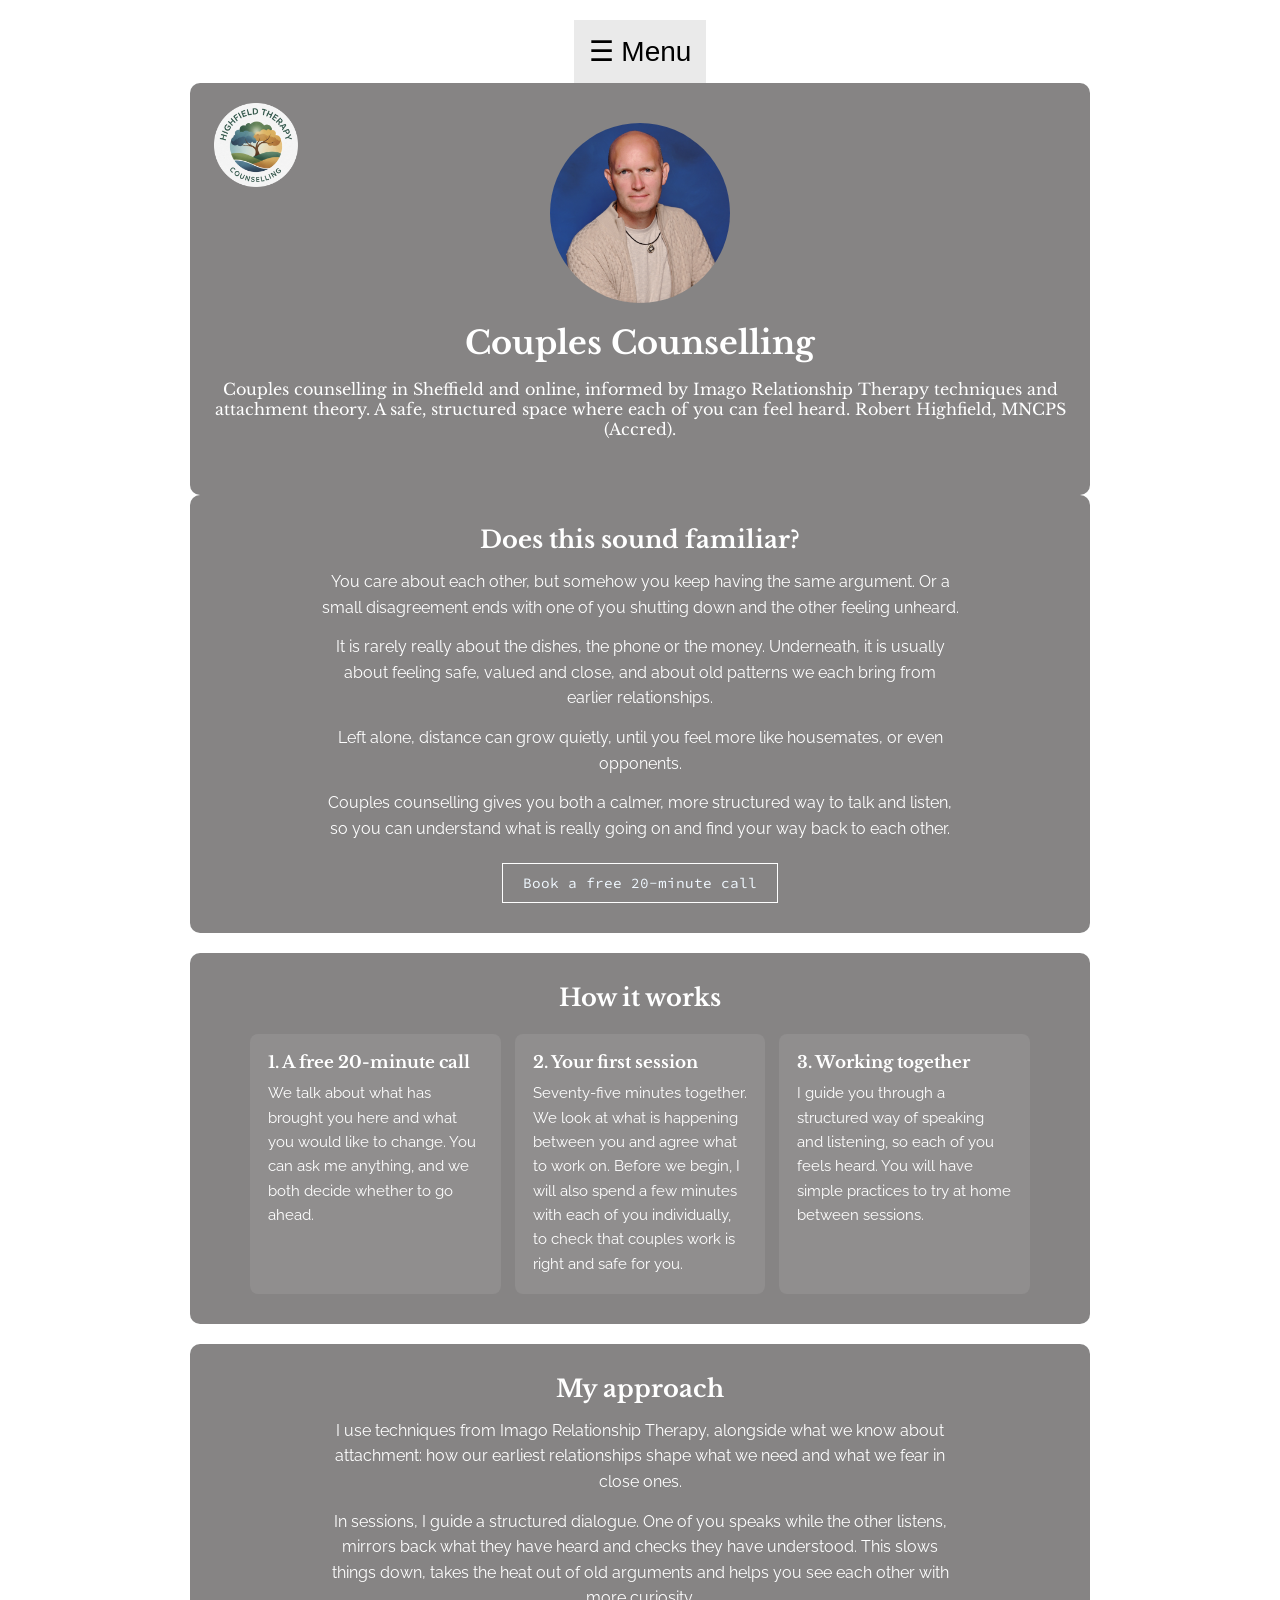
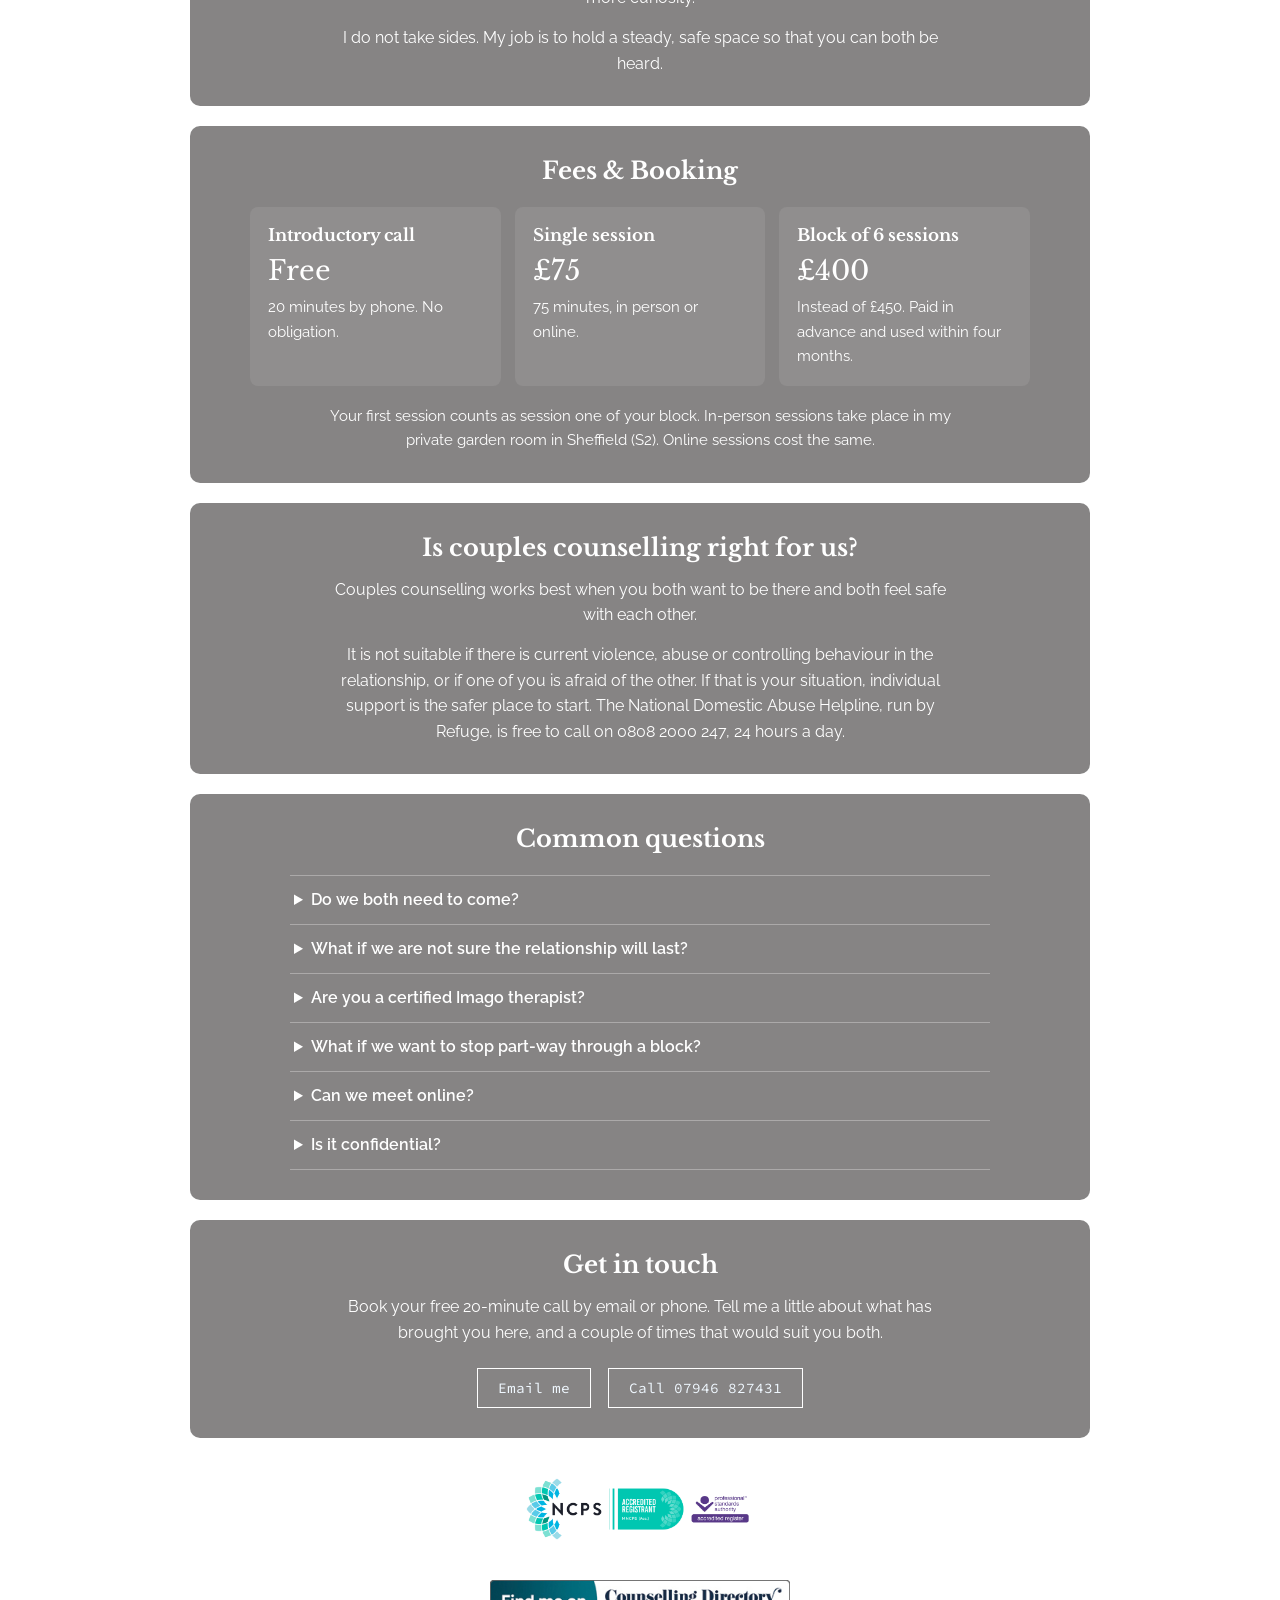
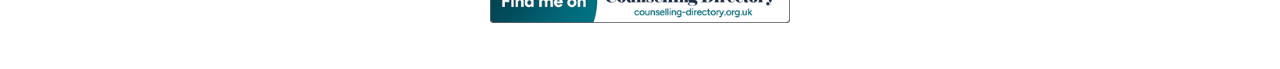
==== couples-counselling.html @ bbd79ad4 "Add files via upload" ====
<!DOCTYPE html>
<html lang="en-GB">
<head>
    <meta charset="UTF-8">
    <meta name="viewport" content="width=device-width, initial-scale=1.0">
    <title>Couples Counselling in Sheffield &amp; Online | Highfield Therapy</title>
    <meta name="description" content="Couples counselling in Sheffield and online, informed by Imago techniques and attachment theory. A safe, structured space to be heard. Free 20-minute call.">
    <link rel="canonical" href="https://highfieldtherapy.co.uk/couples-counselling.html">
    <link rel="icon" type="image/png" href="favicon.png">

    <meta property="og:type" content="website">
    <meta property="og:title" content="Couples Counselling in Sheffield &amp; Online | Highfield Therapy">
    <meta property="og:description" content="A safe, structured space for couples to be heard, informed by Imago techniques and attachment theory. Free 20-minute call.">
    <meta property="og:url" content="https://highfieldtherapy.co.uk/couples-counselling.html">
    <meta property="og:image" content="https://highfieldtherapy.co.uk/Profilephoto.JPG">

    <script type="application/ld+json">
    {
      "@context": "https://schema.org",
      "@type": "Service",
      "name": "Couples counselling",
      "serviceType": "Couples counselling",
      "description": "Couples counselling in Sheffield and online, informed by Imago Relationship Therapy techniques and attachment theory.",
      "provider": {
        "@type": "ProfessionalService",
        "name": "Highfield Therapy",
        "url": "https://highfieldtherapy.co.uk/"
      },
      "areaServed": "Sheffield",
      "offers": {
        "@type": "Offer",
        "price": "75",
        "priceCurrency": "GBP"
      }
    }
    </script>

    <link rel="stylesheet" href="styles.css">
</head>
<body>
    <style>
  /* Hamburger menu (same as homepage) */
  #menu-toggle { display: none; }
  .nav-links { display: none; list-style-type: none; padding: 0; margin: 0; background-color: #f9f9f9; }
  #menu-toggle:checked + .nav-links { display: block; }
  .hamburger { font-size: 28px; cursor: pointer; display: block; padding: 15px; background: #eaeaea; }
  .nav-links li a { display: block; padding: 15px; text-decoration: none; color: #333; border-bottom: 1px solid #ddd; }
  .nav-links li a:hover { background-color: #ddd; }

  /* Brand logo above the profile photo */
  .brand-logo { position: absolute; top: 14px; left: 14px; width: 52px; height: 52px; }
  @media (min-width: 700px) {
    .brand-logo { top: 20px; left: 24px; width: 84px; height: 84px; }
  }

  /* Profile photo */
  .profile-photo { display: block; margin: 0 auto 20px; width: 180px; height: 180px; object-fit: cover; border-radius: 50%; }

  .Frame { width: min(94vw, 900px); position: relative; }

  /* Full-width content bands */
  .band { width: min(94vw, 900px); margin: 0 auto 20px; }

  .section {
    padding: 30px 24px;
    text-align: center;
    background-color: rgba(5,2,2,0.482);
    border-radius: 10px;
    font-family: 'Libre Baskerville', serif;
    color: white;
    scroll-margin-top: 20px;
  }
  .section h2 { font-size: 1.5em; margin: 0 0 15px 0; }
  .section p {
    font-family: 'Raleway', sans-serif;
    font-size: 1em;
    line-height: 1.6em;
    margin: 0 auto 14px;
    max-width: 640px;
  }
  .section p:last-of-type { margin-bottom: 0; }

  /* Call-to-action link, styled like the Contact button */
  .cta {
    display: inline-block;
    margin: 22px 6px 0;
    padding: 10px 20px;
    font-size: 0.9em;
    font-family: 'Source Code Pro', monospace;
    background-color: transparent;
    color: aliceblue;
    border: 1px solid white;
    text-decoration: none;
  }
  .cta:hover { background-color: #d9d5d5dc; color: black; }

  /* Small panels inside a section (steps and prices) */
  .cards { display: grid; grid-template-columns: 1fr; gap: 14px; margin: 22px auto 0; max-width: 780px; }
  .card { background: rgba(255,255,255,0.08); border-radius: 8px; padding: 18px; text-align: left; }
  .card h3 { margin: 0 0 8px 0; font-size: 1.05em; }
  .card p { margin: 0 0 6px 0; max-width: none; font-size: 0.95em; }
  .card .price { font-family: 'Libre Baskerville', serif; font-size: 1.7em; margin: 4px 0 8px 0; }
  .card .small { font-size: 0.85em; opacity: 0.85; }
  .section p.note { margin-top: 18px; font-size: 0.95em; }

  /* FAQ accordion (no JavaScript needed) */
  .faq { max-width: 700px; margin: 22px auto 0; text-align: left; }
  .faq details { border-top: 1px solid rgba(255,255,255,0.3); padding: 12px 4px; }
  .faq details:last-child { border-bottom: 1px solid rgba(255,255,255,0.3); }
  .faq summary { cursor: pointer; font-family: 'Raleway', sans-serif; font-weight: 600; line-height: 1.5em; }
  .faq details p { margin: 10px 0 0 0; max-width: none; text-align: left; }

  /* Membership logos in the footer, on a light panel so they stay clear */
  .site-footer { width: min(94vw, 900px); margin: 0 auto 30px; text-align: center; }
  .logo-panel { display: inline-block; background: rgba(255,255,255,0.93); border-radius: 10px; padding: 14px 22px; }
  .logo-panel img { display: block; width: 100%; max-width: 240px; height: auto; }

  @media (min-width: 700px) {
    .cards.three { grid-template-columns: repeat(3, 1fr); }
    .cards.two { grid-template-columns: repeat(2, 1fr); }
  }
</style>

<nav>
  <label for="menu-toggle" class="hamburger">&#9776; Menu</label>
  <input type="checkbox" id="menu-toggle">
  <ul class="nav-links">
    <li><a href="index.html">Home</a></li>
    <li><a href="index.html#about">About Me</a></li>
    <li><a href="index.html#therapy">Individual Counselling</a></li>
    <li><a href="couples-counselling.html">Couples Counselling</a></li>
    <li><a href="#fees">Fees &amp; Booking</a></li>
    <li><a href="#contact">Contact</a></li>
  </ul>
</nav>

<div class="Frame">
    <img src="logo-600.png" alt="Highfield Therapy Counselling logo" class="brand-logo" width="70" height="70">
    <img src="Profilephoto.JPG" alt="Robert Highfield, counsellor in Sheffield" class="profile-photo">
    <h1 id="Title">Couples Counselling</h1>
    <p id="Welcome">Couples counselling in Sheffield and online, informed by Imago Relationship Therapy techniques and attachment theory. A safe, structured space where each of you can feel heard. Robert Highfield, MNCPS (Accred).</p>
</div>

<div class="band">
  <section id="intro" class="section">
    <h2>Does this sound familiar?</h2>
    <p>You care about each other, but somehow you keep having the same argument. Or a small disagreement ends with one of you shutting down and the other feeling unheard.</p>
    <p>It is rarely really about the dishes, the phone or the money. Underneath, it is usually about feeling safe, valued and close, and about old patterns we each bring from earlier relationships.</p>
    <p>Left alone, distance can grow quietly, until you feel more like housemates, or even opponents.</p>
    <p>Couples counselling gives you both a calmer, more structured way to talk and listen, so you can understand what is really going on and find your way back to each other.</p>
    <a href="#contact" class="cta">Book a free 20-minute call</a>
  </section>
</div>

<div class="band">
  <section id="how-it-works" class="section">
    <h2>How it works</h2>
    <div class="cards three">
      <div class="card">
        <h3>1. A free 20-minute call</h3>
        <p>We talk about what has brought you here and what you would like to change. You can ask me anything, and we both decide whether to go ahead.</p>
      </div>
      <div class="card">
        <h3>2. Your first session</h3>
        <p>Seventy-five minutes together. We look at what is happening between you and agree what to work on. Before we begin, I will also spend a few minutes with each of you individually, to check that couples work is right and safe for you.</p>
      </div>
      <div class="card">
        <h3>3. Working together</h3>
        <p>I guide you through a structured way of speaking and listening, so each of you feels heard. You will have simple practices to try at home between sessions.</p>
      </div>
    </div>
  </section>
</div>

<div class="band">
  <section id="approach" class="section">
    <h2>My approach</h2>
    <p>I use techniques from Imago Relationship Therapy, alongside what we know about attachment: how our earliest relationships shape what we need and what we fear in close ones.</p>
    <p>In sessions, I guide a structured dialogue. One of you speaks while the other listens, mirrors back what they have heard and checks they have understood. This slows things down, takes the heat out of old arguments and helps you see each other with more curiosity.</p>
    <p>I do not take sides. My job is to hold a steady, safe space so that you can both be heard.</p>
  </section>
</div>

<div class="band">
  <section id="fees" class="section">
    <h2>Fees &amp; Booking</h2>
    <div class="cards three">
      <div class="card">
        <h3>Introductory call</h3>
        <div class="price">Free</div>
        <p>20 minutes by phone. No obligation.</p>
      </div>
      <div class="card">
        <h3>Single session</h3>
        <div class="price">&pound;75</div>
        <p>75 minutes, in person or online.</p>
      </div>
      <div class="card">
        <h3>Block of 6 sessions</h3>
        <div class="price">&pound;400</div>
        <p>Instead of &pound;450. Paid in advance and used within four months.</p>
      </div>
    </div>
    <p class="note">Your first session counts as session one of your block. In-person sessions take place in my private garden room in Sheffield (S2). Online sessions cost the same.</p>
  </section>
</div>

<div class="band">
  <section id="suitability" class="section">
    <h2>Is couples counselling right for us?</h2>
    <p>Couples counselling works best when you both want to be there and both feel safe with each other.</p>
    <p>It is not suitable if there is current violence, abuse or controlling behaviour in the relationship, or if one of you is afraid of the other. If that is your situation, individual support is the safer place to start. The National Domestic Abuse Helpline, run by Refuge, is free to call on 0808 2000 247, 24 hours a day.</p>
  </section>
</div>

<div class="band">
  <section id="faq" class="section">
    <h2>Common questions</h2>
    <div class="faq">
      <details>
        <summary>Do we both need to come?</summary>
        <p>Sessions are for the two of you together. As well as the sessions, I will spend a short time with each of you individually before we begin, to make sure couples counselling is the right and safe fit.</p>
      </details>
      <details>
        <summary>What if we are not sure the relationship will last?</summary>
        <p>You do not need to be certain. Some couples come to repair things, some to understand what is happening, and some to work out what they want. I do not take sides or push you towards any particular outcome.</p>
      </details>
      <details>
        <summary>Are you a certified Imago therapist?</summary>
        <p>Not yet. I have trained in Imago Relationship Therapy and use its techniques, alongside attachment-informed counselling. I am happy to talk about my training on the free call.</p>
      </details>
      <details>
        <summary>What if we want to stop part-way through a block?</summary>
        <p>That is fine. Sessions you have attended are charged at &pound;75 each, and I refund the rest of the block.</p>
      </details>
      <details>
        <summary>Can we meet online?</summary>
        <p>Yes. You will need a private space, a stable internet connection, and a device that lets us see each other. Many couples find it easiest to sit together at one device.</p>
      </details>
      <details>
        <summary>Is it confidential?</summary>
        <p>What you tell me stays between us, with the usual exceptions where someone is at serious risk of harm or the law requires me to share information. I will go through this with you in detail at the start.</p>
      </details>
    </div>
  </section>
</div>

<div class="band">
  <section id="contact" class="section">
    <h2>Get in touch</h2>
    <p>Book your free 20-minute call by email or phone. Tell me a little about what has brought you here, and a couple of times that would suit you both.</p>
    <a href="mailto:hello@highfieldtherapy.co.uk?subject=Couples%20counselling%20enquiry" class="cta">Email me</a>
    <a href="tel:+447946827431" class="cta">Call 07946 827431</a>
  </section>
</div>

<footer class="site-footer">
  <div class="logo-panel">
    <img src="ncpsaccreg.png" alt="NCPS Individual Accredited Registrant logo">
  </div>

  <div style="margin-top: 16px;">
    <a href="https://www.counselling-directory.org.uk/counsellors/robert-highfield" target="_blank" rel="noopener">
      <img src="counsellingdirectory.png" alt="Find me on Counselling Directory" style="display: block; margin: 0 auto; width: 100%; max-width: 300px; height: auto;">
    </a>
  </div>

  <div class="verified-seal" style="margin-top: 16px;">
    <!-- Professional verification provided by Psychology Today -->
    <a href="https://www.psychologytoday.com/profile/1792340" class="sx-verified-seal"></a>
    <script type="text/javascript" src="https://member.psychologytoday.com/verified-seal.js" data-badge="15" data-id="1792340" data-code="aHR0cHM6Ly93d3cucHN5Y2hvbG9neXRvZGF5LmNvbS9hcGkvdmVyaWZpZWQtc2VhbC9zZWFscy8xNS9wcm9maWxlLzE3OTIzNDA/Y2FsbGJhY2s9c3hjYWxsYmFjaw=="></script>
    <!-- End Verification -->
  </div>
</footer>

</body>
</html>
---- styles.css ----
@import url('https://fonts.googleapis.com/css2?family=Libre+Baskerville:ital,wght@0,400;0,700;1,400&family=Raleway:wght@100..900&family=Source+Code+Pro:wght@200..900&display=swap'); *,*::before,*::after{box-sizing:border-box}body{margin:0;padding:0;min-height:100vh;font-family:Arial,sans-serif;background:url('https://images.unsplash.com/photo-1503435980610-a51f3ddfee50?q=80&w=1287&auto=format&fit=crop&ixlib=rb-4.1.0&ixid=M3wxMjA3fDB8MHxwaG90by1wYWdlfHx8fGVufDB8fHx8fA%3D%3D') center / cover no-repeat fixed;display:flex;flex-direction:column;align-items:center;justify-content:flex-start;padding-top:20px}.navbar{width:100%;background-color:rgba(0,0,0,0.5);padding:15px 0;position:sticky;top:0;z-index:100;margin-bottom:20px}.nav-links{list-style:none;display:flex;justify-content:center;gap:30px;margin:0;padding:0}.nav-link{color:white;text-decoration:none;font-family:'Libre Baskerville',serif;font-size:1.1em;padding:8px 15px;border-bottom:2px solid transparent;transition:border-color 0.3s ease}.nav-link:hover{border-bottom-color:white}.nav-link.active{border-bottom:2px solid white}.Frame{padding:40px 20px;text-align:center;background-color:rgba(5,2,2,0.482);border-radius:10px;width:min(92vw,420px);min-height:400px;font-family:'Libre Baskerville',serif;color:white}h1{font-size:2em;margin:0 0 15px 0}h5{font-size:1em;margin:10px 0}#Paragraph{font-family:'Raleway',sans-serif;font-size:1em;line-height:1.6em;margin:15px 0}#submitBtn{margin-top:20px;padding:10px 20px;font-size:0.9em;font-family:'Source Code Pro',monospace;background-color:transparent;color:aliceblue;border:1px solid white;cursor:pointer}#submitBtn:hover{background-color:#d9d5d5dc;color:black}
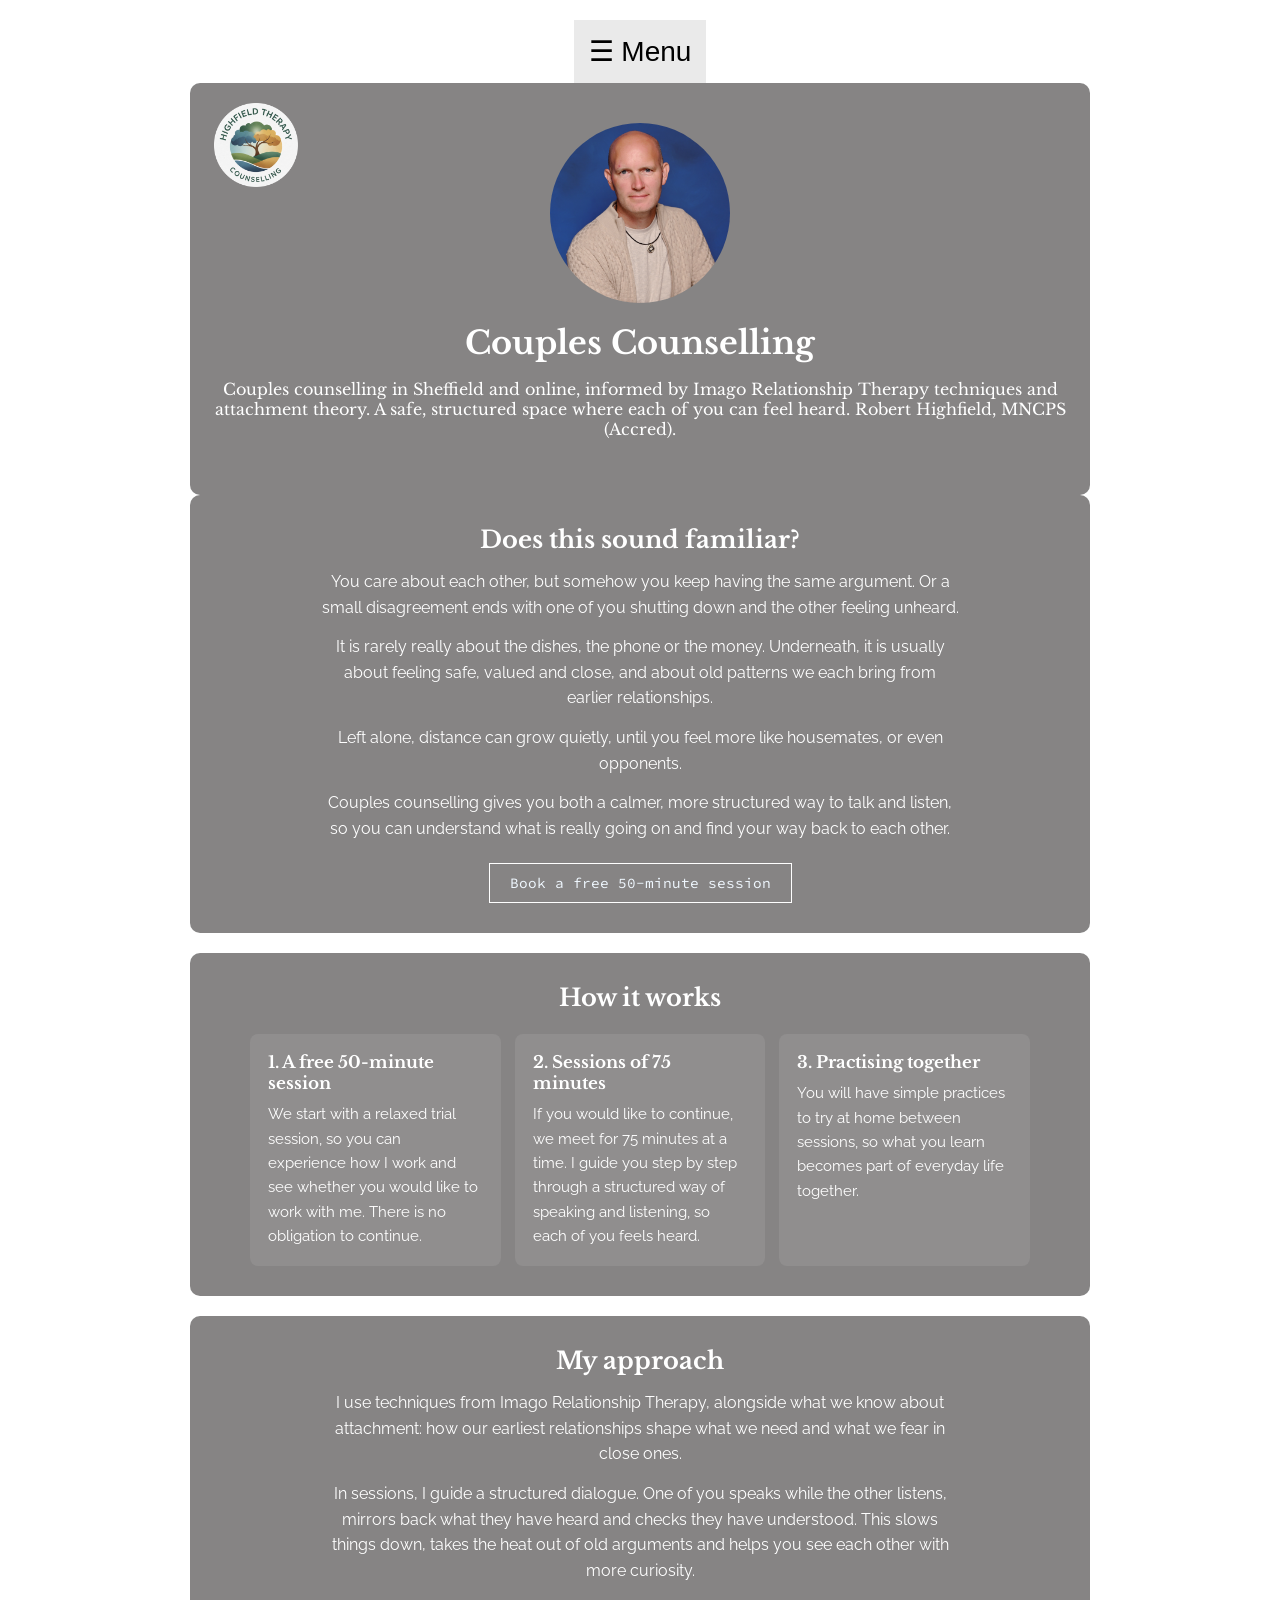
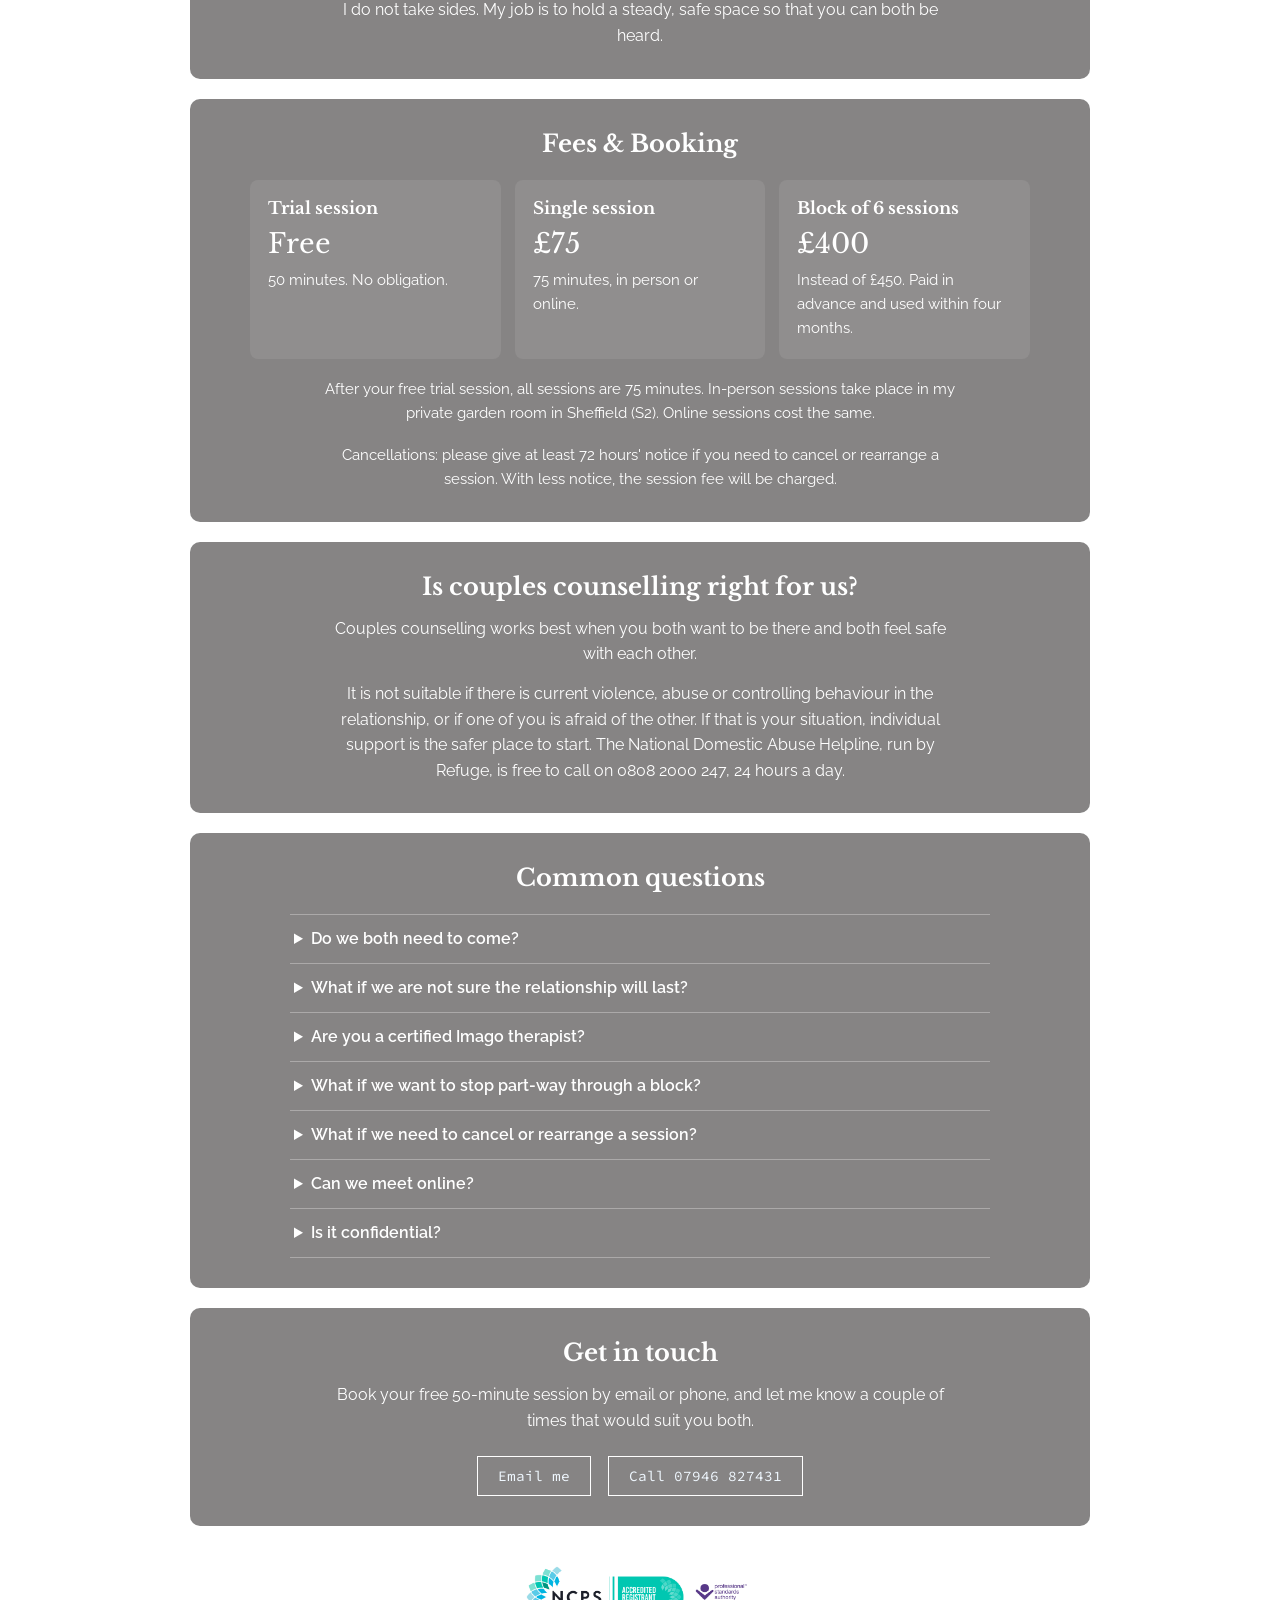
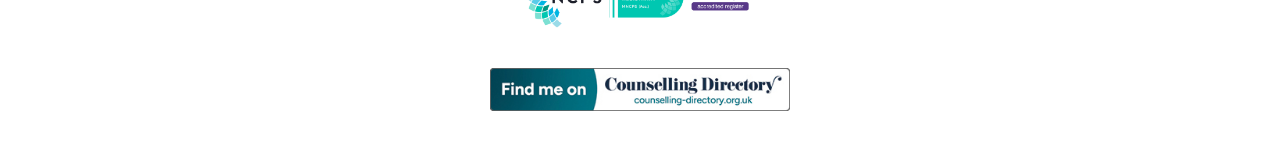
==== commit 60d96f98: "Update couples-counselling.html" ====
--- a/couples-counselling.html
+++ b/couples-counselling.html
@@ -4,13 +4,13 @@
     <meta charset="UTF-8">
     <meta name="viewport" content="width=device-width, initial-scale=1.0">
     <title>Couples Counselling in Sheffield &amp; Online | Highfield Therapy</title>
-    <meta name="description" content="Couples counselling in Sheffield and online, informed by Imago techniques and attachment theory. A safe, structured space to be heard. Free 20-minute call.">
+    <meta name="description" content="Couples counselling in Sheffield and online, informed by Imago techniques and attachment theory. Try a free 50-minute session.">
     <link rel="canonical" href="https://highfieldtherapy.co.uk/couples-counselling.html">
     <link rel="icon" type="image/png" href="favicon.png">
 
     <meta property="og:type" content="website">
     <meta property="og:title" content="Couples Counselling in Sheffield &amp; Online | Highfield Therapy">
-    <meta property="og:description" content="A safe, structured space for couples to be heard, informed by Imago techniques and attachment theory. Free 20-minute call.">
+    <meta property="og:description" content="A safe, structured space for couples to be heard, informed by Imago techniques and attachment theory. Try a free 50-minute session.">
     <meta property="og:url" content="https://highfieldtherapy.co.uk/couples-counselling.html">
     <meta property="og:image" content="https://highfieldtherapy.co.uk/Profilephoto.JPG">
 
@@ -148,7 +148,7 @@
     <p>It is rarely really about the dishes, the phone or the money. Underneath, it is usually about feeling safe, valued and close, and about old patterns we each bring from earlier relationships.</p>
     <p>Left alone, distance can grow quietly, until you feel more like housemates, or even opponents.</p>
     <p>Couples counselling gives you both a calmer, more structured way to talk and listen, so you can understand what is really going on and find your way back to each other.</p>
-    <a href="#contact" class="cta">Book a free 20-minute call</a>
+    <a href="#contact" class="cta">Book a free 50-minute session</a>
   </section>
 </div>
 
@@ -157,16 +157,16 @@
     <h2>How it works</h2>
     <div class="cards three">
       <div class="card">
-        <h3>1. A free 20-minute call</h3>
-        <p>We talk about what has brought you here and what you would like to change. You can ask me anything, and we both decide whether to go ahead.</p>
-      </div>
-      <div class="card">
-        <h3>2. Your first session</h3>
-        <p>Seventy-five minutes together. We look at what is happening between you and agree what to work on. Before we begin, I will also spend a few minutes with each of you individually, to check that couples work is right and safe for you.</p>
-      </div>
-      <div class="card">
-        <h3>3. Working together</h3>
-        <p>I guide you through a structured way of speaking and listening, so each of you feels heard. You will have simple practices to try at home between sessions.</p>
+        <h3>1. A free 50-minute session</h3>
+        <p>We start with a relaxed trial session, so you can experience how I work and see whether you would like to work with me. There is no obligation to continue.</p>
+      </div>
+      <div class="card">
+        <h3>2. Sessions of 75 minutes</h3>
+        <p>If you would like to continue, we meet for 75 minutes at a time. I guide you step by step through a structured way of speaking and listening, so each of you feels heard.</p>
+      </div>
+      <div class="card">
+        <h3>3. Practising together</h3>
+        <p>You will have simple practices to try at home between sessions, so what you learn becomes part of everyday life together.</p>
       </div>
     </div>
   </section>
@@ -186,9 +186,9 @@
     <h2>Fees &amp; Booking</h2>
     <div class="cards three">
       <div class="card">
-        <h3>Introductory call</h3>
+        <h3>Trial session</h3>
         <div class="price">Free</div>
-        <p>20 minutes by phone. No obligation.</p>
+        <p>50 minutes. No obligation.</p>
       </div>
       <div class="card">
         <h3>Single session</h3>
@@ -201,7 +201,8 @@
         <p>Instead of &pound;450. Paid in advance and used within four months.</p>
       </div>
     </div>
-    <p class="note">Your first session counts as session one of your block. In-person sessions take place in my private garden room in Sheffield (S2). Online sessions cost the same.</p>
+    <p class="note">After your free trial session, all sessions are 75 minutes. In-person sessions take place in my private garden room in Sheffield (S2). Online sessions cost the same.</p>
+    <p class="note">Cancellations: please give at least 72 hours' notice if you need to cancel or rearrange a session. With less notice, the session fee will be charged.</p>
   </section>
 </div>
 
@@ -219,7 +220,7 @@
     <div class="faq">
       <details>
         <summary>Do we both need to come?</summary>
-        <p>Sessions are for the two of you together. As well as the sessions, I will spend a short time with each of you individually before we begin, to make sure couples counselling is the right and safe fit.</p>
+        <p>Yes. Sessions are for the two of you together, and the approach works best when you both want to be there.</p>
       </details>
       <details>
         <summary>What if we are not sure the relationship will last?</summary>
@@ -227,13 +228,17 @@
       </details>
       <details>
         <summary>Are you a certified Imago therapist?</summary>
-        <p>Not yet. I have trained in Imago Relationship Therapy and use its techniques, alongside attachment-informed counselling. I am happy to talk about my training on the free call.</p>
+        <p>Not yet. I have trained in Imago Relationship Therapy and use its techniques, alongside attachment-informed counselling. I am happy to answer any questions about my training.</p>
       </details>
       <details>
         <summary>What if we want to stop part-way through a block?</summary>
         <p>That is fine. Sessions you have attended are charged at &pound;75 each, and I refund the rest of the block.</p>
       </details>
       <details>
+        <summary>What if we need to cancel or rearrange a session?</summary>
+        <p>Please give at least 72 hours' notice. With less notice, the session fee will be charged.</p>
+      </details>
+      <details>
         <summary>Can we meet online?</summary>
         <p>Yes. You will need a private space, a stable internet connection, and a device that lets us see each other. Many couples find it easiest to sit together at one device.</p>
       </details>
@@ -248,7 +253,7 @@
 <div class="band">
   <section id="contact" class="section">
     <h2>Get in touch</h2>
-    <p>Book your free 20-minute call by email or phone. Tell me a little about what has brought you here, and a couple of times that would suit you both.</p>
+    <p>Book your free 50-minute session by email or phone, and let me know a couple of times that would suit you both.</p>
     <a href="mailto:hello@highfieldtherapy.co.uk?subject=Couples%20counselling%20enquiry" class="cta">Email me</a>
     <a href="tel:+447946827431" class="cta">Call 07946 827431</a>
   </section>
@@ -268,10 +273,3 @@
   <div class="verified-seal" style="margin-top: 16px;">
     <!-- Professional verification provided by Psychology Today -->
     <a href="https://www.psychologytoday.com/profile/1792340" class="sx-verified-seal"></a>
-    <script type="text/javascript" src="https://member.psychologytoday.com/verified-seal.js" data-badge="15" data-id="1792340" data-code="aHR0cHM6Ly93d3cucHN5Y2hvbG9neXRvZGF5LmNvbS9hcGkvdmVyaWZpZWQtc2VhbC9zZWFscy8xNS9wcm9maWxlLzE3OTIzNDA/Y2FsbGJhY2s9c3hjYWxsYmFjaw=="></script>
-    <!-- End Verification -->
-  </div>
-</footer>
-
-</body>
-</html>
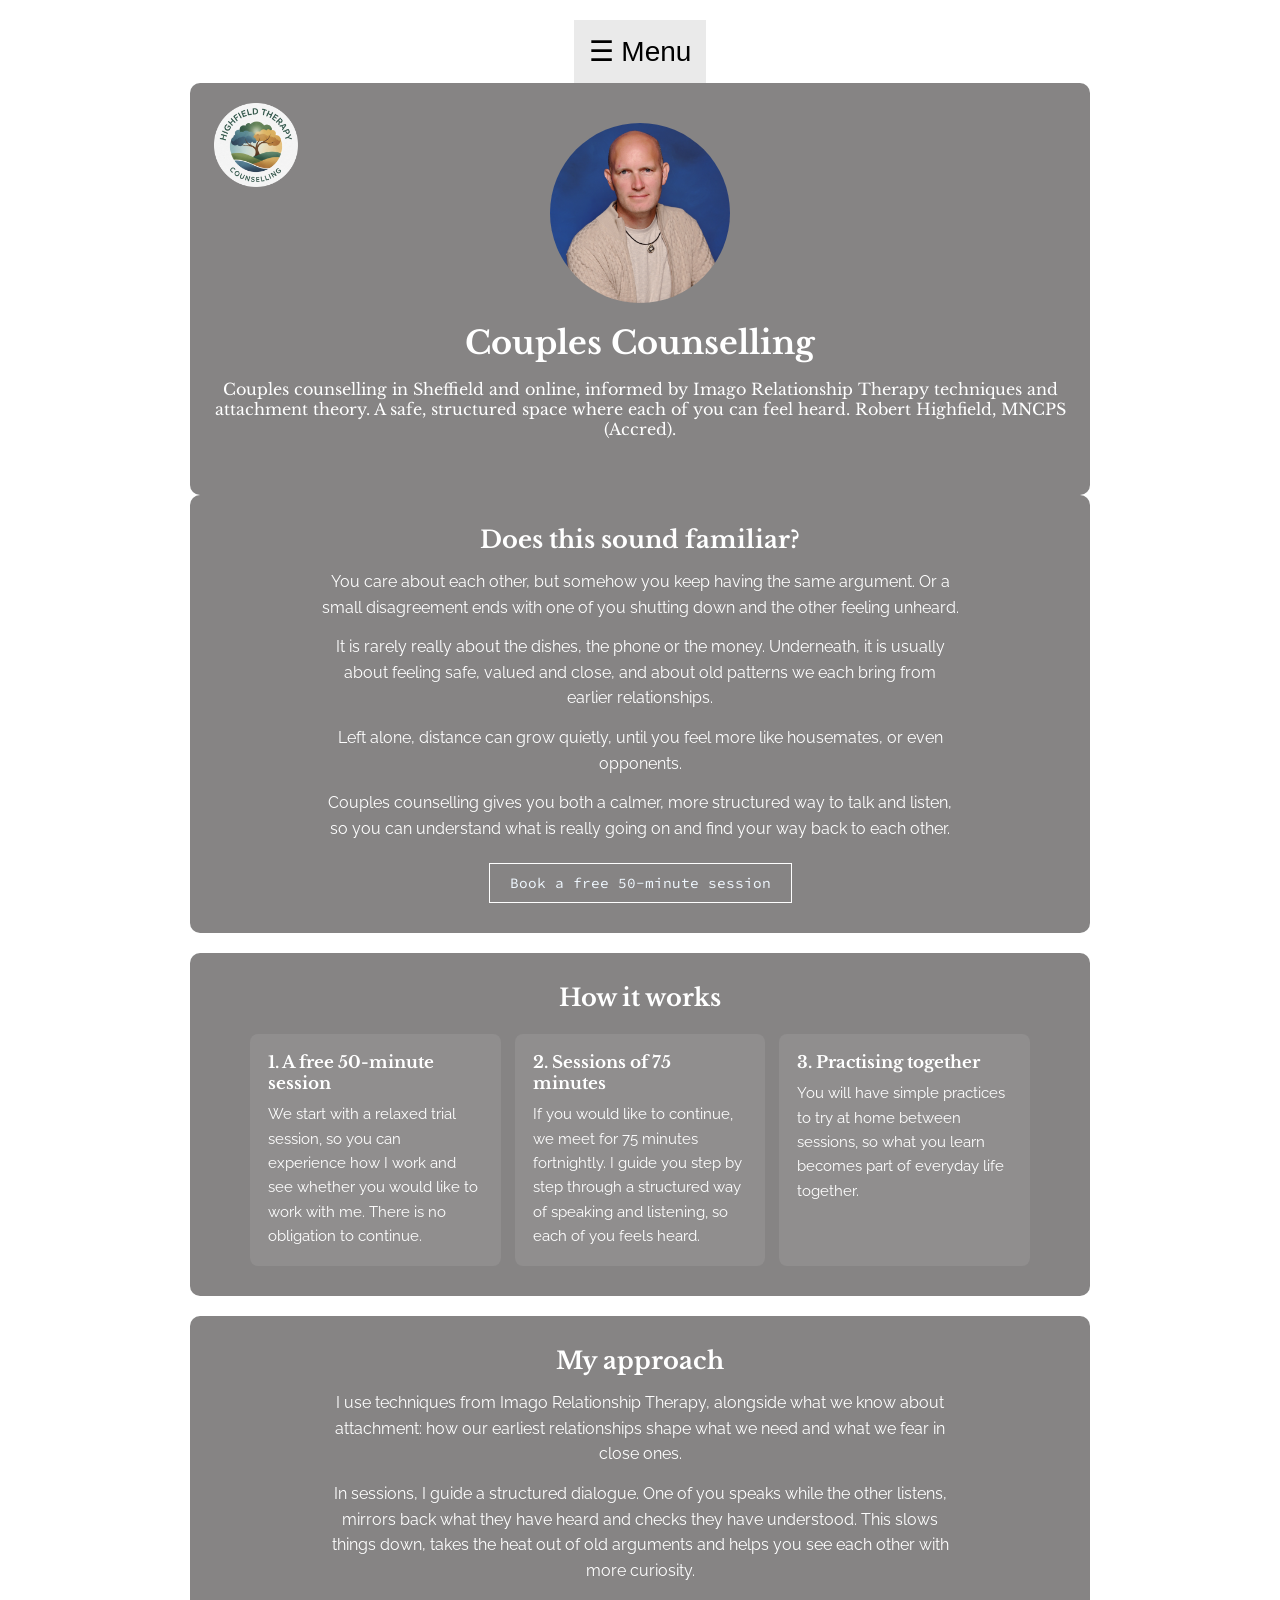
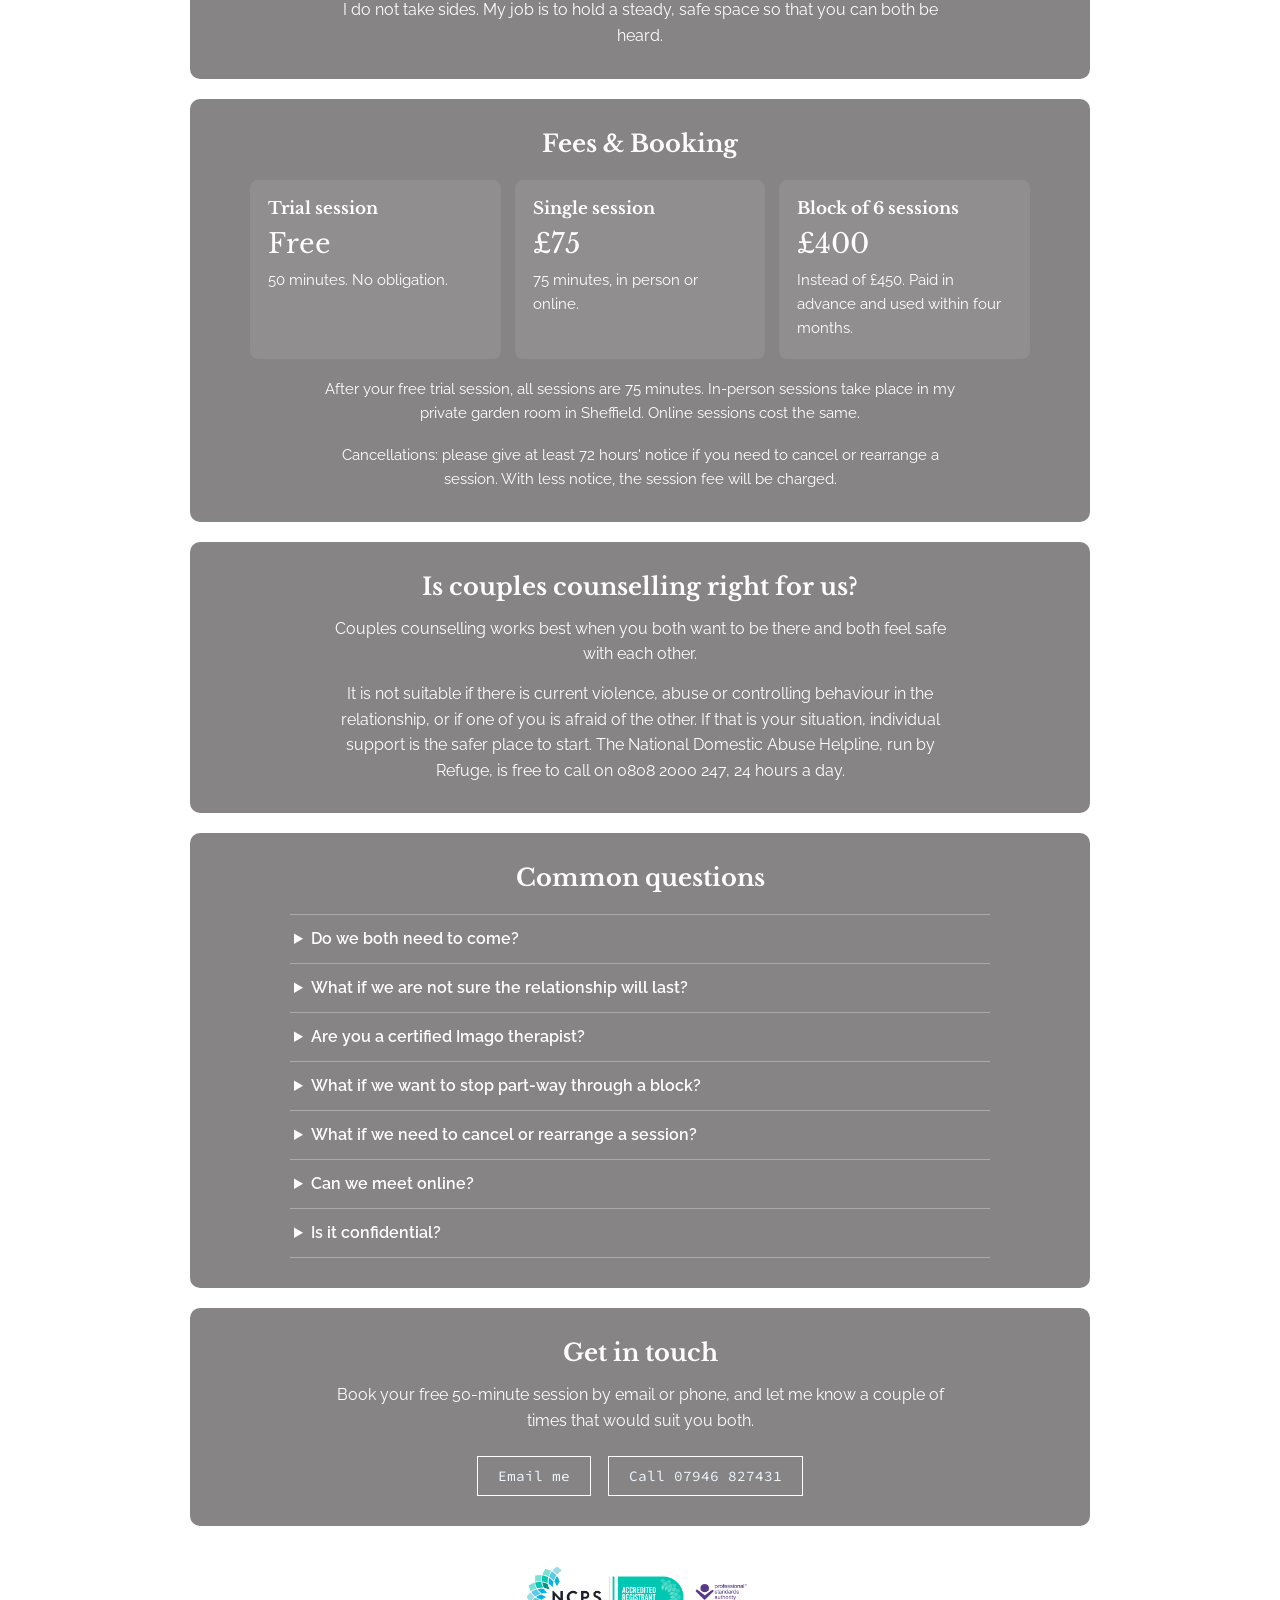
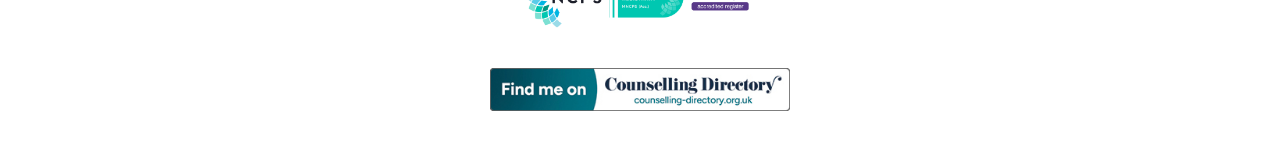
==== commit 4eae45dd: "Update couples-counselling.html" ====
--- a/couples-counselling.html
+++ b/couples-counselling.html
@@ -162,7 +162,7 @@
       </div>
       <div class="card">
         <h3>2. Sessions of 75 minutes</h3>
-        <p>If you would like to continue, we meet for 75 minutes at a time. I guide you step by step through a structured way of speaking and listening, so each of you feels heard.</p>
+        <p>If you would like to continue, we meet for 75 minutes fortnightly. I guide you step by step through a structured way of speaking and listening, so each of you feels heard.</p>
       </div>
       <div class="card">
         <h3>3. Practising together</h3>
@@ -201,7 +201,7 @@
         <p>Instead of &pound;450. Paid in advance and used within four months.</p>
       </div>
     </div>
-    <p class="note">After your free trial session, all sessions are 75 minutes. In-person sessions take place in my private garden room in Sheffield (S2). Online sessions cost the same.</p>
+    <p class="note">After your free trial session, all sessions are 75 minutes. In-person sessions take place in my private garden room in Sheffield. Online sessions cost the same.</p>
     <p class="note">Cancellations: please give at least 72 hours' notice if you need to cancel or rearrange a session. With less notice, the session fee will be charged.</p>
   </section>
 </div>
